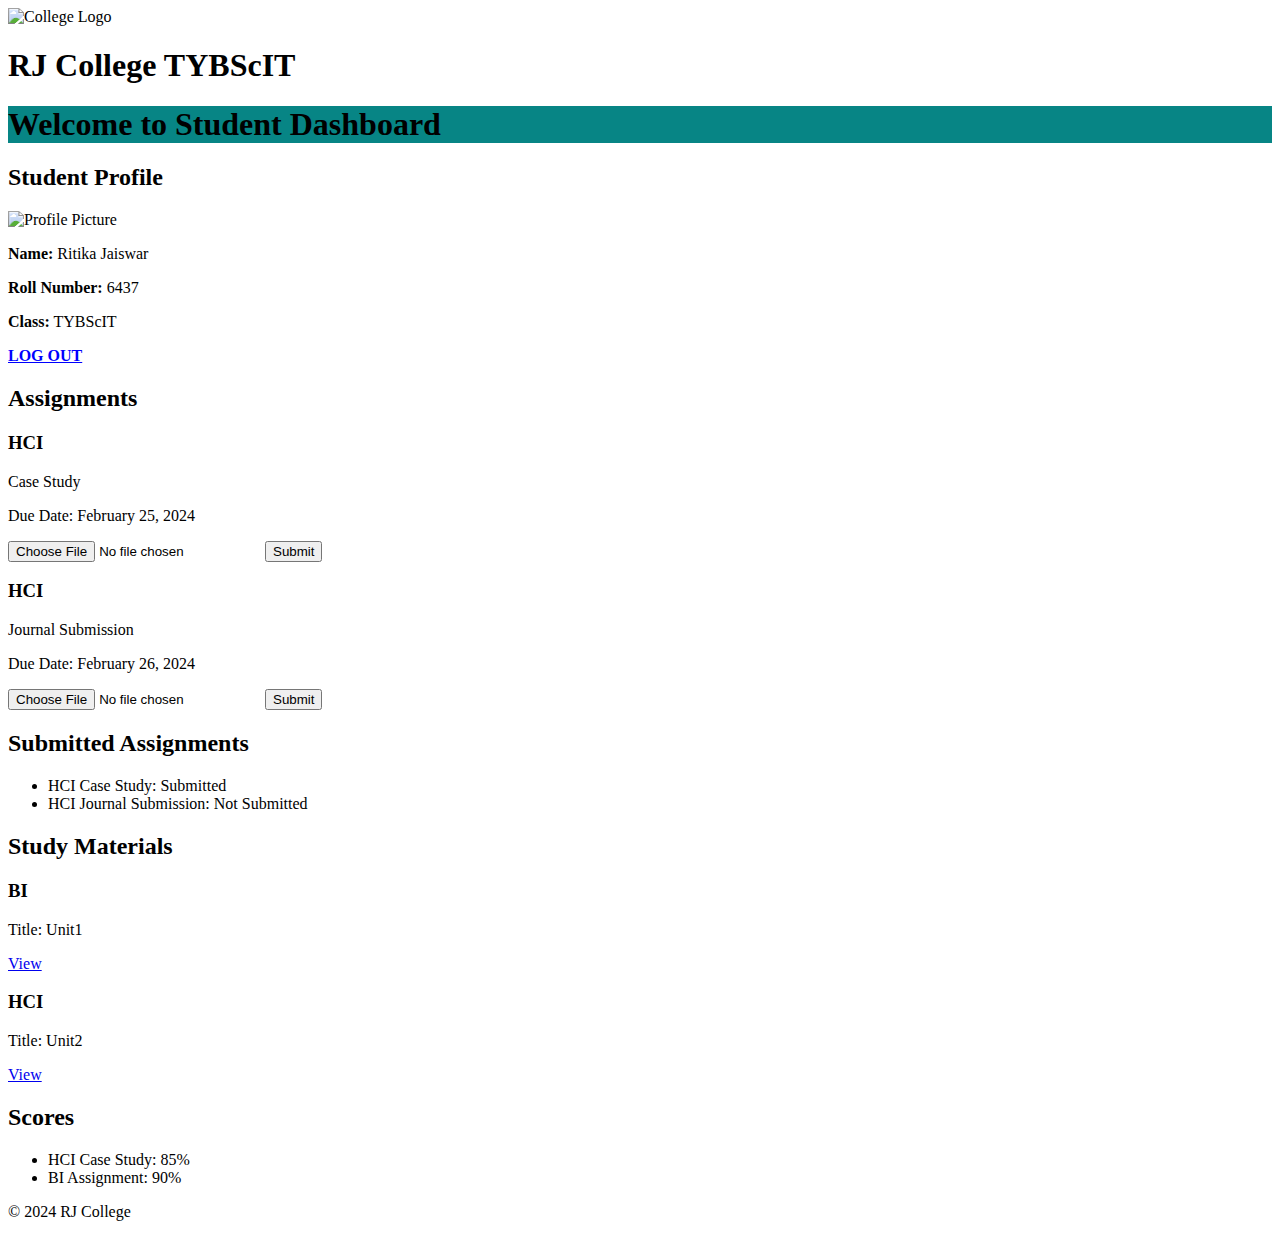
==== SD.html @ 42261982 "Add files via upload" ====
<!DOCTYPE html>
<html lang="en">
<head>
    <meta charset="UTF-8">
    <meta name="viewport" content="width=device-width, initial-scale=1.0">
    <title>RJ College LMS</title>
    <link rel="stylesheet" href="css/SD.css">
</head>
<body>
    <header>
        <div class="logo">
            <img src="image/college_logo.png" alt="College Logo">
        </div>
        <h1>RJ College TYBScIT</h1>
        <header style="background-color: rgb(7, 133, 133);">
            <h1>Welcome to Student Dashboard</h1>
        </header>
        
    </header>
    
    <main style="background-image: url('image/bg.jpg'); background-position: center;">
        <section>
            <aside class="sidebar">
                <div class="profile">
                    <h2>Student Profile</h2>
                    <img src="image/profile.jpg" alt="Profile Picture">
                    <div class="profile-details">
                        <p><strong>Name:</strong> Ritika Jaiswar</p>
                        <p><strong>Roll Number:</strong> 6437</p>
                        <p><strong>Class:</strong> TYBScIT </p>
                        <p style="color: blue; text-decoration: underline;"><strong>LOG OUT</strong></p>
                    </div>
                </div>
            </aside>
        </section>
        
        <section class="assignments">
            <h2>Assignments</h2>
            <div class="assignment-list">
                <div class="assignment">
                    <h3>HCI</h3>
                    <P style="color: black;">Case Study</P>
                    <p>Due Date: February 25, 2024</p>
                    <input type="file" accept=".pdf,.doc,.docx" onchange="handleAssignmentUpload(event)">
                    <button class="submit-btn" onclick="submitAssignment('HCI Case Study')">Submit</button>
                </div>
                <div class="assignment">
                    <h3>HCI</h3>
                    <P style="color: black;">Journal Submission</P>
                    <p>Due Date: February 26, 2024</p>
                    <input type="file" accept=".pdf,.doc,.docx" onchange="handleAssignmentUpload(event)">
                    <button class="submit-btn" onclick="submitAssignment('Assignment 2')">Submit</button>
                </div>
            </div>
            <h2>Submitted Assignments</h2>
            <ul class="submitted-assignments">
                <li style="color: black;">HCI Case Study: <span class="submission-status">Submitted</span></li>
                <li style="color: black;">HCI Journal Submission: <span class="submission-status">Not Submitted</span></li>
            </ul>
        </section>
        <section class="study-materials">
            <h2>Study Materials</h2>
            <div class="material-list">
                <div class="material">
                    
                    <h3>BI</h3>
                    <p>Title: Unit1</p>
                    <a href="#" class="view-material" onclick="viewMaterial('Material 1')">View</a>
                </div>
                <div class="material">
                    <h3>HCI</h3>
                    <p>Title: Unit2</p>
                    <a href="#" class="view-material" onclick="viewMaterial('Material 2')">View</a>
                </div>
            </div>
        </section>
        <section class="scores">
            <h2>Scores</h2>
            <ul>
                <li>HCI Case Study: <span id="score-assignment1">-</span></li>
                <li>BI Assignment: <span id="score-assignment2">-</span></li>
            </ul>
        </section>
        <script src="DS.js"></script>
    </main>
    <footer>
        
        <p>&copy; 2024 RJ College</p>
    </footer>
    
</body>
</html>
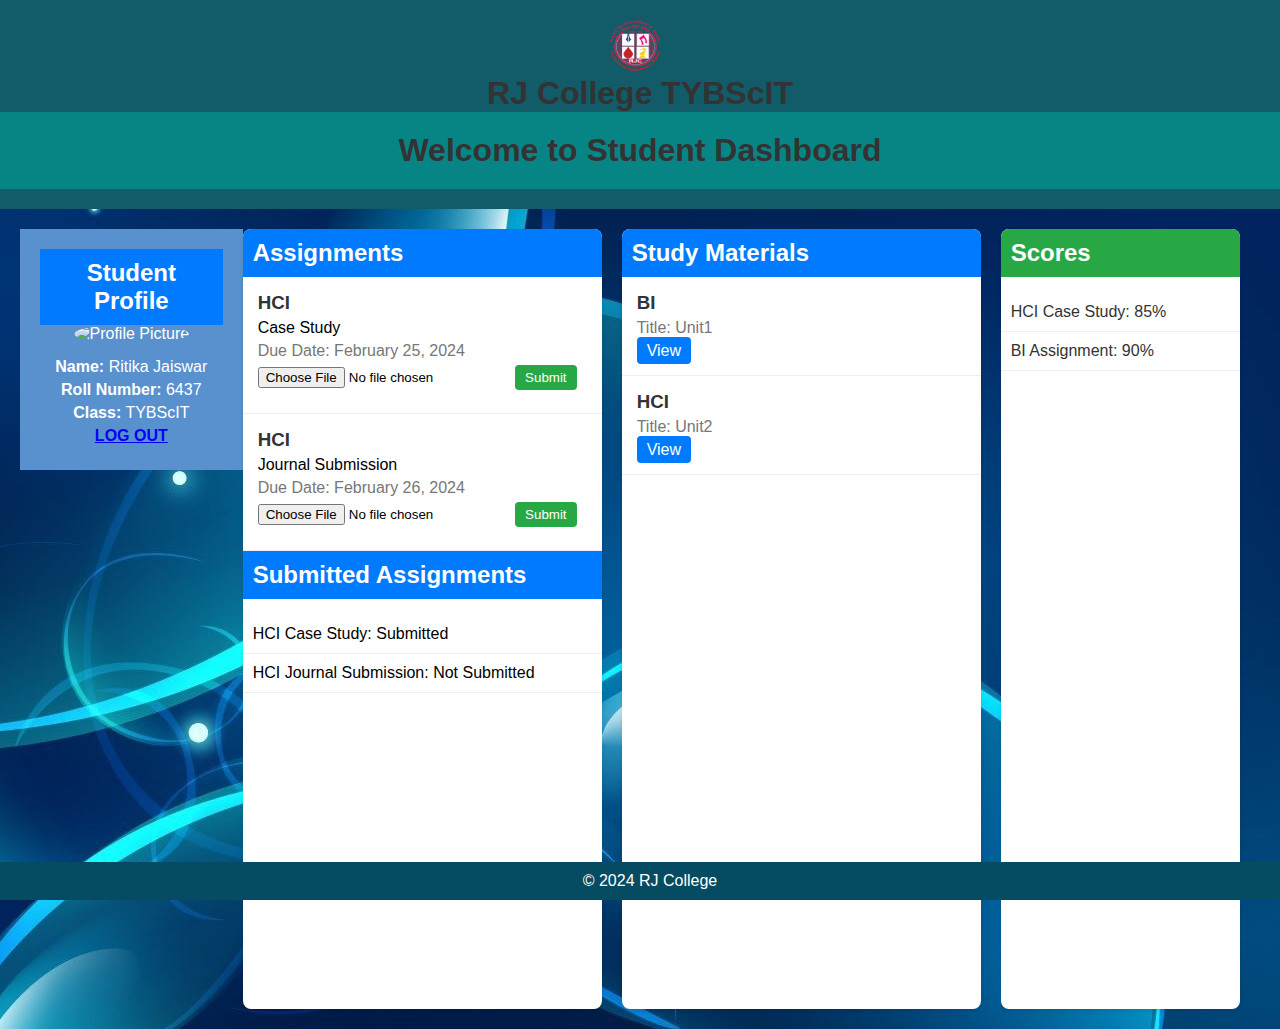
==== commit 44b6635e: "Update SD.html" ====
--- a/SD.html
+++ b/SD.html
@@ -4,12 +4,12 @@
     <meta charset="UTF-8">
     <meta name="viewport" content="width=device-width, initial-scale=1.0">
     <title>RJ College LMS</title>
-    <link rel="stylesheet" href="css/SD.css">
+    <link rel="stylesheet" href="SD.css">
 </head>
 <body>
     <header>
         <div class="logo">
-            <img src="image/college_logo.png" alt="College Logo">
+            <img src="college_logo.png" alt="College Logo">
         </div>
         <h1>RJ College TYBScIT</h1>
         <header style="background-color: rgb(7, 133, 133);">
@@ -18,7 +18,7 @@
         
     </header>
     
-    <main style="background-image: url('image/bg.jpg'); background-position: center;">
+    <main style="background-image: url('bg.jpg'); background-position: center;">
         <section>
             <aside class="sidebar">
                 <div class="profile">
--- a/SD.css
+++ b/SD.css
@@ -0,0 +1,203 @@
+/* styles.css */
+body {
+    font-family: Arial, sans-serif;
+    margin: 0;
+    padding: 0;
+}
+
+header {
+    background-color: #125b68;
+    color: #fff;
+    padding: 20px;
+    text-align: center;
+}
+.logo img {
+    width: 50px; /* Adjust size as needed */
+    margin-right: 10px;
+}
+h1 {
+    margin: 0;
+}
+
+main {
+    display: flex;
+    /* justify-content: center; */
+    /* align-items: center; */
+    height: calc(100vh - 120px); /* 100% viewport height minus header and footer */
+    
+}
+
+h2 {
+    margin-top: 0;
+}
+.logo img {
+    width: 50px; /* Adjust size as needed */
+    margin-right: 10px;
+}
+
+h1, p {
+    margin: 0;
+}
+
+main {
+    padding: 20px;
+    display: flex;
+    justify-content: space-evenly;
+    /* align-items: center; */
+    height: calc(100vh - 120px); /* 100% viewport height minus header and footer */
+}
+
+.login-options {
+    background-color: #f4f4f4;
+    border-radius: 10px;
+    padding: 20px;
+    box-shadow: 0 4px 8px rgba(0, 0, 0, 0.1);
+    text-align: center;
+    /* background-image: url("image/bg.jpg"); */
+}
+
+h2 {
+    margin-top: 0;
+}
+
+
+footer {
+    background-color: #054b61;
+    color: #fff;
+    text-align: center;
+    padding: 10px;
+    position: fixed;
+    bottom: 0;
+    width: 100%;
+}
+
+
+/* 
+ */
+
+ .container {
+    max-width: 1200px;
+    margin: 0 auto;
+    padding: 20px;
+}
+
+header {
+    text-align: center;
+    padding: 20px 0;
+}
+
+h1 {
+    color: #333;
+}
+
+.main-content {
+    display: flex;
+    justify-content: space-between;
+    flex-wrap: wrap;
+}
+
+.assignments, .study-materials, .scores {
+    flex: 1 1 30%;
+    margin-right: 20px;
+    background-color: #fff;
+    border-radius: 8px;
+    box-shadow: 0 2px 4px rgba(0, 0, 0, 0.1);
+    overflow: hidden;
+}
+
+h2 {
+    background-color: #007bff;
+    color: #fff;
+    padding: 10px;
+    margin: 0;
+}
+
+.assignment-list, .material-list {
+    padding: 0;
+    list-style: none;
+}
+
+.assignment, .material {
+    padding: 15px;
+    border-bottom: 1px solid #eee;
+}
+
+.assignment h3, .material h3 {
+    margin: 0;
+    color: #333;
+}
+
+.assignment p, .material p {
+    margin: 5px 0;
+    color: #777;
+}
+
+.assignment input[type="file"], .material input[type="file"] {
+    margin-bottom: 10px;
+}
+
+.submit-btn {
+    background-color: #28a745;
+    color: #fff;
+    border: none;
+    padding: 5px 10px;
+    border-radius: 4px;
+    cursor: pointer;
+}
+
+.submit-btn:hover {
+    background-color: #218838;
+}
+
+.view-material {
+    background-color: #007bff;
+    color: #fff;
+    padding: 5px 10px;
+    border-radius: 4px;
+    text-decoration: none;
+}
+
+.view-material:hover {
+    background-color: #0056b3;
+}
+
+.scores {
+    flex: 1 1 20%;
+}
+
+.scores h2 {
+    background-color: #28a745;
+}
+
+ul {
+    padding: 0;
+    list-style: none;
+}
+
+li {
+    padding: 10px;
+    border-bottom: 1px solid #eee;
+    color: #333;
+}
+
+.sidebar {
+    flex: 1 1 300px;
+    background-color: #5891ce;
+    color: #fff;
+    padding: 20px;
+}
+
+.profile {
+    text-align: center;
+}
+
+.profile img {
+    width: 100px;
+    height: 100px;
+    border-radius: 50%;
+    margin-bottom: 10px;
+}
+
+.profile-details p {
+    margin: 5px 0;
+}
